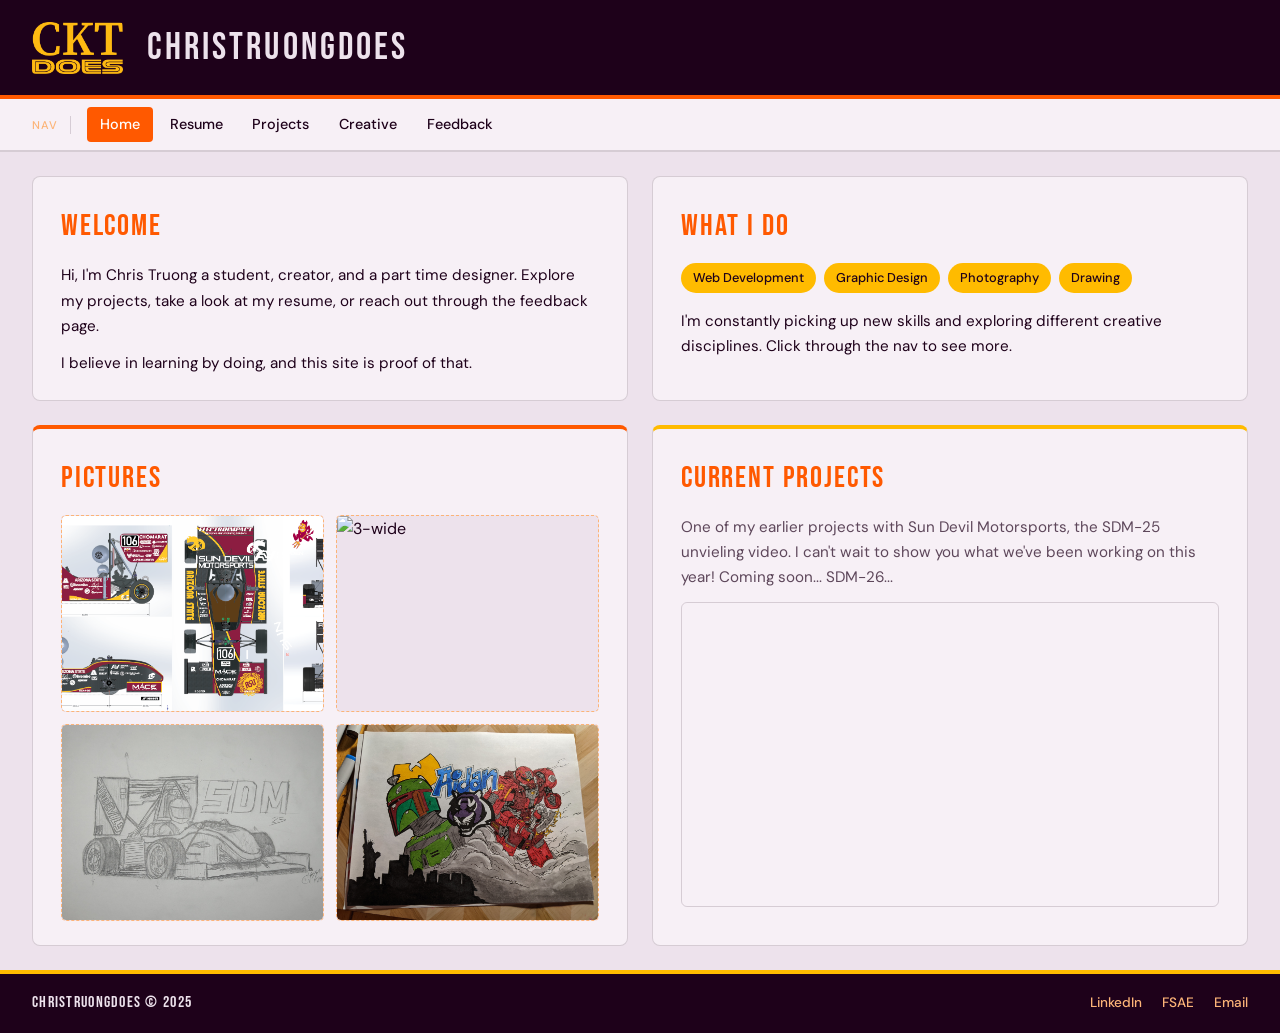
==== index.html @ fc78ecb0 "Add files via upload" ====
<!DOCTYPE html>
<html lang="en">
<head>
  <meta charset="UTF-8" />
  <meta name="viewport" content="width=device-width, initial-scale=1.0"/>
  <title>Chris Truong Does</title>
  <link rel="stylesheet" href="style.css" />
  <link href="https://fonts.googleapis.com/css2?family=Bebas+Neue&family=DM+Sans:wght@300;400;500&display=swap" rel="stylesheet"/>
</head>
<body>

  <header class="site-header">
    <img src="cktdoeslogo.png" alt="CKT Does Logo" class="logo-img" />
    <h1 class="site-title">ChrisTruongDoes</h1>
  </header>

  <nav class="site-nav">
    <span class="nav-label">Nav</span>
    <a href="index.html" class="active">Home</a>
    <a href="#">Resume</a>
    <a href="#">Projects</a>
    <a href="#">Creative</a>
    <a href="#">Feedback</a>
  </nav>

  <main class="main-grid">

    <section class="card card-main">
      <h2>Welcome</h2>
      <p>Hi, I'm Chris Truong a student, creator, and a part time designer. Explore my projects, take a look at my resume, or reach out through the feedback page.</p>
      <p>I believe in learning by doing, and this site is proof of that.</p>
    </section>

    <section class="card card-content">
      <h2>What I Do</h2>
      <ul class="tag-list">
        <li>Web Development</li>
        <li>Graphic Design</li>
        <li>Photography</li>
        <li>Drawing</li>
      </ul>
      <p>I'm constantly picking up new skills and exploring different creative disciplines. Click through the nav to see more.</p>
    </section>

    <section class="card card-pictures">
      <h2>Pictures</h2>
      <div class="image-grid">
        <div class="img-placeholder"><img src="liverywip.png" alt="Livery WIP" /></div>
        <div class="img-placeholder"><img src="IMG_8630.PNG" alt="3-wide" /></div>
        <div class="img-placeholder"><img src="sdm25drawing.jpg" alt="SDM-25 Drawing" /></div>
        <div class="img-placeholder"><img src="aidandrawing.jpg" alt="Collage Drawing" /></div>
      </div>
    </section>

    <section class="card card-about">
      <h2>Current Projects</h2>
      <p class="video-subtitle">One of my earlier projects with Sun Devil Motorsports, the SDM-25 unvieling video. I can't wait to show you what we've been working on this year! Coming soon... SDM-26...</p>
      <div class="video-wrapper">
        <iframe
          src="https://www.youtube.com/embed/dWZ2HD8MaR8"
          title="Current Projects"
          frameborder="0"
          allow="accelerometer; autoplay; clipboard-write; encrypted-media; gyroscope; picture-in-picture"
          allowfullscreen>
        </iframe>
      </div>
    </section>

  </main>

  <footer class="site-footer">
    <div class="footer-inner">
      <span class="footer-name">ChrisTruongDoes &copy; 2025</span>
      <div class="footer-links">
        <a href="#">LinkedIn</a>
        <a href="#">FSAE</a>
        <a href="#">Email</a>
      </div>
    </div>
  </footer>

</body>
</html>
---- style.css ----
/* CSS VARIABLES */
:root {
  --text: #1e011a;
  --background: #ede2ec;
  --primary: #ff5900;
  --secondary: #fcb478;
  --accent: #ffbb00;
  --card-bg: #f7f0f6;
  --border: rgba(30, 1, 26, 0.15);
  --font-display: 'Bebas Neue', sans-serif;
  --font-body: 'DM Sans', sans-serif;
}

/* RESET & BASE */
*, *::before, *::after {
  box-sizing: border-box;
  margin: 0;
  padding: 0;
}

body {
  background-color: var(--background);
  color: var(--text);
  font-family: var(--font-body);
  font-size: 16px;
  line-height: 1.65;
  min-height: 100vh;
  display: flex;
  flex-direction: column;
}

a {
  color: var(--primary);
  text-decoration: none;
  transition: color 0.2s;
}

a:hover {
  color: var(--accent);
}

/* HEADER */
.site-header {
  display: flex;
  align-items: center;
  gap: 1.5rem;
  padding: 1rem 2rem;
  background-color: var(--text);
  border-bottom: 4px solid var(--primary);
}

.logo-img {
  height: 52px;
  width: auto;
  flex-shrink: 0;
  border-radius: 4px;
}

.site-title {
  font-family: var(--font-display);
  font-size: 2.4rem;
  color: var(--background);
  letter-spacing: 0.08em;
  font-weight: 400;
}

/* NAV */
.site-nav {
  display: flex;
  align-items: center;
  gap: 0.25rem;
  padding: 0.5rem 2rem;
  background-color: var(--card-bg);
  border-bottom: 2px solid var(--border);
  flex-wrap: wrap;
}

.nav-label {
  font-size: 0.7rem;
  font-weight: 500;
  text-transform: uppercase;
  letter-spacing: 0.1em;
  color: var(--secondary);
  margin-right: 0.75rem;
  padding-right: 0.75rem;
  border-right: 1px solid var(--border);
}

.site-nav a {
  font-family: var(--font-body);
  font-size: 0.9rem;
  font-weight: 500;
  color: var(--text);
  padding: 0.35rem 0.8rem;
  border-radius: 4px;
  transition: background 0.2s, color 0.2s;
}

.site-nav a:hover {
  background: var(--secondary);
  color: var(--text);
}

.site-nav a.active {
  background: var(--primary);
  color: #fff;
}

/* MAIN GRID */
.main-grid {
  display: grid;
  grid-template-columns: 1fr 1fr;
  grid-template-rows: auto auto;
  gap: 1.5rem;
  padding: 1.5rem 2rem;
  flex: 1;
}

/* CARDS */
.card {
  background: var(--card-bg);
  border: 1.5px solid var(--border);
  border-radius: 8px;
  padding: 1.5rem 1.75rem;
  position: relative;
}

.card h2 {
  font-family: var(--font-display);
  font-size: 1.9rem;
  font-weight: 400;
  letter-spacing: 0.06em;
  color: var(--primary);
  margin-bottom: 0.75rem;
}

.card p {
  font-size: 0.95rem;
  color: var(--text);
  margin-bottom: 0.75rem;
}

.card p:last-child {
  margin-bottom: 0;
}

/* Tag list (What I Do) */
.tag-list {
  list-style: none;
  display: flex;
  flex-wrap: wrap;
  gap: 0.5rem;
  margin-bottom: 1rem;
}

.tag-list li {
  background: var(--accent);
  color: var(--text);
  font-size: 0.8rem;
  font-weight: 500;
  padding: 0.25rem 0.75rem;
  border-radius: 20px;
}

/* PICTURES CARD */
.card-pictures {
  border-top: 4px solid var(--primary);
}

.image-grid {
  display: grid;
  grid-template-columns: repeat(2, 1fr);
  gap: 0.75rem;
  margin-top: 0.75rem;
}

.img-placeholder {
  position: relative;
  aspect-ratio: 4/3;
  background: var(--background);
  border: 1.5px dashed var(--secondary);
  border-radius: 5px;
  overflow: hidden;
}

.img-placeholder img {
  position: absolute;
  inset: 0;
  width: 100%;
  height: 100%;
  object-fit: cover;
  object-position: center;
  display: block;
  border-radius: 4px;
}
/* ABOUT CARD */
.card-about {
  border-top: 4px solid var(--accent);
}

/* FOOTER */
.site-footer {
  background: var(--text);
  border-top: 4px solid var(--accent);
  padding: 1rem 2rem;
}

.footer-inner {
  display: flex;
  align-items: center;
  justify-content: space-between;
  flex-wrap: wrap;
  gap: 0.75rem;
}

.footer-name {
  font-family: var(--font-display);
  font-size: 1rem;
  letter-spacing: 0.08em;
  color: var(--background);
}

.footer-links {
  display: flex;
  gap: 1.25rem;
}

.footer-links a {
  font-size: 0.85rem;
  color: var(--secondary);
  font-weight: 500;
  transition: color 0.2s;
}

.footer-links a:hover {
  color: var(--accent);
}

/* RESPONSIVE */
@media (max-width: 700px) {
  .main-grid {
    grid-template-columns: 1fr;
  }

  .site-title {
    font-size: 1.6rem;
  }

  .site-header {
    padding: 0.75rem 1rem;
  }

  .site-nav {
    padding: 0.5rem 1rem;
  }

  .main-grid {
    padding: 1rem;
  }

  .site-footer {
    padding: 1rem;
  }

  .footer-inner {
    flex-direction: column;
    align-items: flex-start;
  }
}

/* VIDEO EMBED */
.video-subtitle {
  font-size: 0.88rem;
  color: var(--text);
  opacity: 0.7;
  margin-bottom: 0.75rem;
}
 
.video-wrapper {
  position: relative;
  width: 100%;
  padding-bottom: 56.25%; /* 16:9 ratio */
  height: 0;
  overflow: hidden;
  border-radius: 6px;
  border: 1.5px solid var(--border);
}
 
.video-wrapper iframe {
  position: absolute;
  top: 0;
  left: 0;
  width: 100%;
  height: 100%;
  border: 0;
}
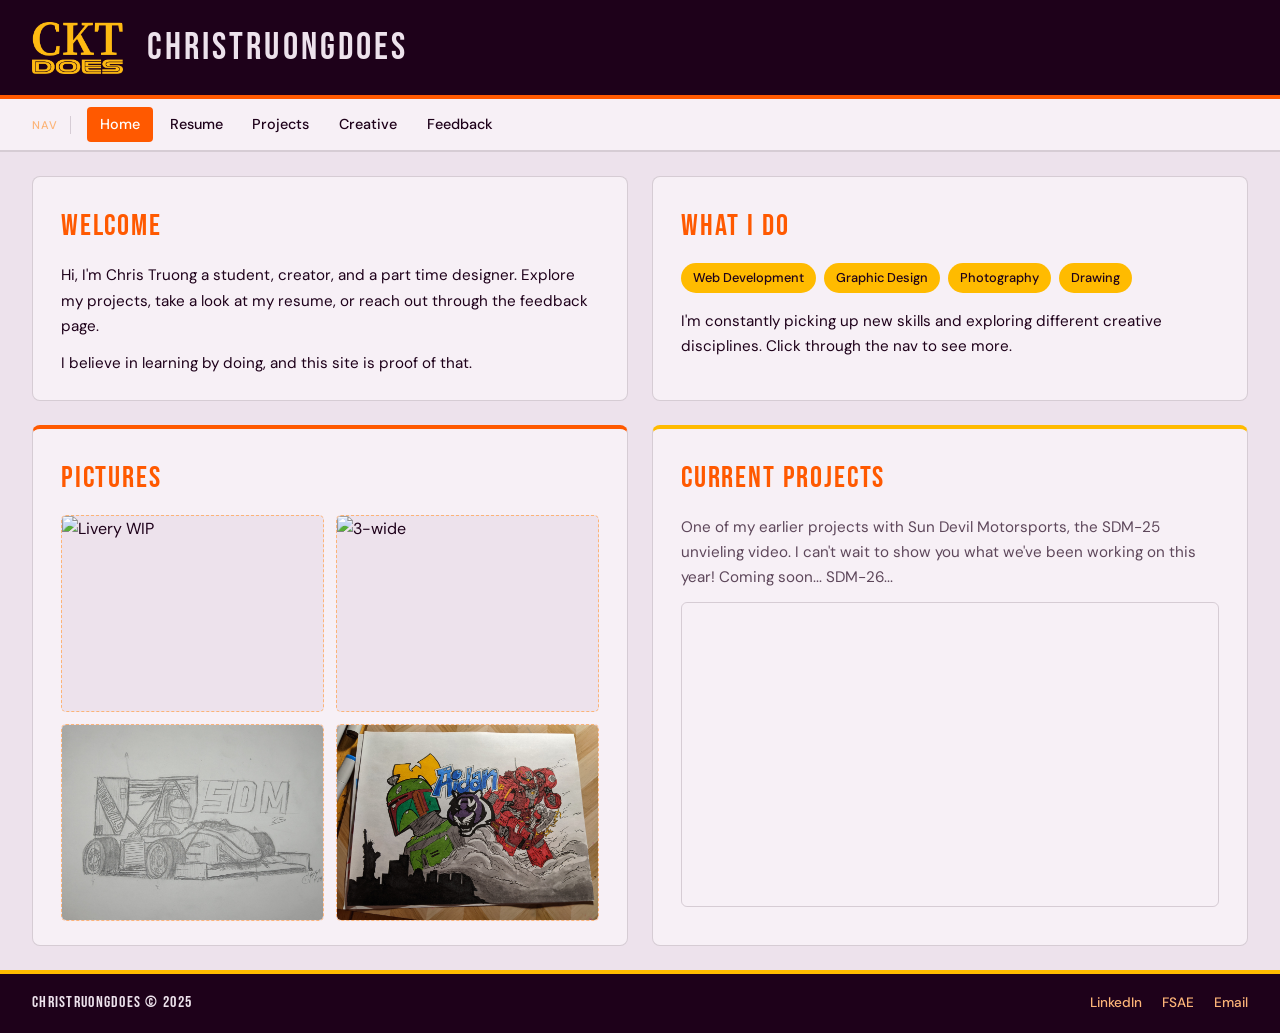
==== commit 78fc674a: "Add files via upload" ====
--- a/index.html
+++ b/index.html
@@ -5,6 +5,7 @@
   <meta name="viewport" content="width=device-width, initial-scale=1.0"/>
   <title>Chris Truong Does</title>
   <link rel="stylesheet" href="style.css" />
+  <link rel="stylesheet" href="lightbox.css" />
   <link href="https://fonts.googleapis.com/css2?family=Bebas+Neue&family=DM+Sans:wght@300;400;500&display=swap" rel="stylesheet"/>
 </head>
 <body>
@@ -17,10 +18,10 @@
   <nav class="site-nav">
     <span class="nav-label">Nav</span>
     <a href="index.html" class="active">Home</a>
-    <a href="#">Resume</a>
-    <a href="#">Projects</a>
-    <a href="#">Creative</a>
-    <a href="#">Feedback</a>
+    <a href="resume.html">Resume</a>
+    <a href="projects.html">Projects</a>
+    <a href="creative.html">Creative</a>
+    <a href="feedback.html">Feedback</a>
   </nav>
 
   <main class="main-grid">
@@ -45,10 +46,10 @@
     <section class="card card-pictures">
       <h2>Pictures</h2>
       <div class="image-grid">
-        <div class="img-placeholder"><img src="liverywip.png" alt="Livery WIP" /></div>
-        <div class="img-placeholder"><img src="IMG_8630.PNG" alt="3-wide" /></div>
-        <div class="img-placeholder"><img src="sdm25drawing.jpg" alt="SDM-25 Drawing" /></div>
-        <div class="img-placeholder"><img src="aidandrawing.jpg" alt="Collage Drawing" /></div>
+        <div class="img-placeholder"><img src="DSC00094 (1).jpg" alt="Livery WIP" class="lb-img" /></div>
+        <div class="img-placeholder"><img src="IMG_8630.PNG" alt="3-wide" class="lb-img" /></div>
+        <div class="img-placeholder"><img src="sdm25drawing.jpg" alt="SDM-25 Drawing" class="lb-img" /></div>
+        <div class="img-placeholder"><img src="aidandrawing.jpg" alt="Collage Drawing" class="lb-img" /></div>
       </div>
     </section>
 
@@ -72,12 +73,13 @@
     <div class="footer-inner">
       <span class="footer-name">ChrisTruongDoes &copy; 2025</span>
       <div class="footer-links">
-        <a href="#">LinkedIn</a>
-        <a href="#">FSAE</a>
+        <a href="https://www.linkedin.com/in/cktruong">LinkedIn</a>
+        <a href="https://sundevilmotorsports.com/">FSAE</a>
         <a href="#">Email</a>
       </div>
     </div>
   </footer>
 
+  <script src="lightbox.js"></script>
 </body>
-</html>+</html>
--- a/style.css
+++ b/style.css
@@ -293,4 +293,571 @@
   width: 100%;
   height: 100%;
   border: 0;
-}+}
+
+/* resume stuff */
+
+.resume-grid {
+      display: grid;
+      grid-template-columns: 2fr 1fr;
+      gap: 1.5rem;
+      padding: 1.5rem 2rem;
+      flex: 1;
+    }
+
+    .resume-embed-wrapper {
+      width: 100%;
+      height: 145vh;
+      border: 1.5px solid var(--border);
+      border-radius: 6px;
+      overflow: hidden;
+      margin-top: 0.75rem;
+      background: var(--background);
+    }
+
+    .resume-embed-wrapper iframe {
+      width: 100%;
+      height: 100%;
+      border: none;
+    }
+
+    .about-sidebar {
+      display: flex;
+      flex-direction: column;
+      gap: 1.5rem;
+    }
+
+    .profile-photo-wrap {
+      width: 100%;
+      aspect-ratio: 3/4;
+      background: var(--background);
+      border-radius: 8px;
+      display: flex;
+      align-items: center;
+      justify-content: center;
+      color: var(--secondary);
+      font-size: 0.85rem;
+      text-align: center;
+      padding: 1rem;
+      overflow: hidden;
+    }
+
+    .profile-photo-wrap img {
+      width: 150%;
+      height: auto;
+      object-fit: cover;
+    }
+
+
+    .detail-list {
+      list-style: none;
+      display: flex;
+      flex-direction: column;
+      gap: 0.6rem;
+      margin-top: 0.5rem;
+    }
+
+    .detail-list li {
+      font-size: 0.9rem;
+      padding-left: 1rem;
+      border-left: 3px solid var(--primary);
+      line-height: 1.4;
+    }
+
+    .detail-list li strong {
+      display: block;
+      font-weight: 500;
+      font-size: 0.8rem;
+      text-transform: uppercase;
+      letter-spacing: 0.05em;
+      color: var(--secondary);
+    }
+
+    @media (max-width: 700px) {
+      .resume-grid {
+        grid-template-columns: 1fr;
+        padding: 1rem;
+      }
+      .resume-placeholder,
+      .resume-embed-wrapper {
+        height: 60vh;
+      }
+    }
+
+/* projects */
+.projects-wrap {
+      padding: 1.5rem 2rem;
+      flex: 1;
+      max-width: 900px;
+      margin: 0 auto;
+      width: 100%;
+    }
+
+    .projects-header {
+      margin-bottom: 1.5rem;
+    }
+
+    .projects-header h2 {
+      font-family: var(--font-display);
+      font-size: 2.2rem;
+      font-weight: 400;
+      letter-spacing: 0.06em;
+      color: var(--primary);
+    }
+
+    .projects-header p {
+      font-size: 0.95rem;
+      margin-top: 0.25rem;
+      opacity: 0.75;
+    }
+
+    .project-accordion {
+      display: flex;
+      flex-direction: column;
+      gap: 1rem;
+    }
+
+    .project-item {
+      background: var(--card-bg);
+      border: 1.5px solid var(--border);
+      border-radius: 8px;
+      overflow: hidden;
+    }
+
+    .project-trigger {
+      width: 100%;
+      background: none;
+      border: none;
+      cursor: pointer;
+      padding: 1.25rem 1.75rem;
+      display: flex;
+      align-items: center;
+      justify-content: space-between;
+      gap: 1rem;
+      text-align: left;
+      transition: background 0.15s;
+    }
+
+    .project-trigger:hover {
+      background: var(--background);
+    }
+
+    .project-trigger-left {
+      display: flex;
+      align-items: center;
+      gap: 1rem;
+    }
+
+    .project-tag {
+      background: var(--accent);
+      color: var(--text);
+      font-size: 0.72rem;
+      font-weight: 500;
+      padding: 0.2rem 0.65rem;
+      border-radius: 20px;
+      white-space: nowrap;
+      text-transform: uppercase;
+      letter-spacing: 0.05em;
+    }
+
+    .project-title {
+      font-family: var(--font-display);
+      font-size: 1.5rem;
+      font-weight: 400;
+      letter-spacing: 0.05em;
+      color: var(--text);
+    }
+
+    .project-year {
+      font-size: 0.8rem;
+      color: var(--secondary);
+      font-weight: 500;
+    }
+
+    .project-chevron {
+      width: 22px;
+      height: 22px;
+      flex-shrink: 0;
+      color: var(--primary);
+      transition: transform 0.25s ease;
+    }
+
+    .project-item.open .project-chevron {
+      transform: rotate(180deg);
+    }
+
+    .project-item.open .project-trigger {
+      border-bottom: 1.5px solid var(--border);
+    }
+
+    .project-body {
+      display: none;
+      padding: 1.5rem 1.75rem;
+    }
+
+    .project-item.open .project-body {
+      display: block;
+      animation: slideDown 0.2s ease;
+    }
+
+    @keyframes slideDown {
+      from { opacity: 0; transform: translateY(-6px); }
+      to   { opacity: 1; transform: translateY(0); }
+    }
+
+    .project-description {
+      font-size: 0.95rem;
+      line-height: 1.7;
+      margin-bottom: 1.25rem;
+    }
+
+    .project-images {
+      display: grid;
+      grid-template-columns: repeat(auto-fill, minmax(180px, 1fr));
+      gap: 0.75rem;
+      margin-bottom: 1.25rem;
+    }
+
+    .project-img-slot {
+      position: relative;
+      aspect-ratio: 4/3;
+      background: var(--background);
+      border: 1.5px dashed var(--secondary);
+      border-radius: 5px;
+      overflow: hidden;
+    }
+
+    .project-img-slot img {
+      position: absolute;
+      inset: 0;
+      width: 100%;
+      height: 100%;
+      object-fit: cover;
+      border-radius: 4px;
+    }
+
+    .project-img-slot .img-label {
+      position: absolute;
+      inset: 0;
+      display: flex;
+      align-items: center;
+      justify-content: center;
+      font-size: 0.8rem;
+      color: var(--secondary);
+      text-align: center;
+      padding: 0.5rem;
+    }
+
+    .project-meta {
+      display: flex;
+      flex-wrap: wrap;
+      gap: 0.5rem;
+    }
+
+    .project-meta-chip {
+      background: var(--background);
+      border: 1.5px solid var(--border);
+      color: var(--text);
+      font-size: 0.8rem;
+      font-weight: 500;
+      padding: 0.25rem 0.75rem;
+      border-radius: 20px;
+    }
+
+    @media (max-width: 700px) {
+      .projects-wrap { padding: 1rem; }
+    }
+/* creative */
+.creative-wrap {
+      padding: 1.5rem 2rem;
+      flex: 1;
+    }
+
+    .creative-header {
+      margin-bottom: 1.5rem;
+    }
+
+    .creative-header h2 {
+      font-family: var(--font-display);
+      font-size: 2.2rem;
+      font-weight: 400;
+      letter-spacing: 0.06em;
+      color: var(--primary);
+    }
+
+    .creative-header p {
+      font-size: 0.95rem;
+      margin-top: 0.25rem;
+      opacity: 0.75;
+    }
+
+    .creative-entry {
+      display: grid;
+      grid-template-columns: 1fr 1fr;
+      gap: 0;
+      background: var(--card-bg);
+      border: 1.5px solid var(--border);
+      border-radius: 8px;
+      overflow: hidden;
+      margin-bottom: 1.5rem;
+    }
+
+    /* Alternate image side on even entries */
+    .creative-entry:nth-child(even) .creative-img-col { order: 2; }
+    .creative-entry:nth-child(even) .creative-info-col {
+      order: 1;
+      border-left: none;
+      border-right: 1.5px solid var(--border);
+    }
+
+    .creative-img-col {
+      position: relative;
+      min-height: 300px;
+      background: var(--background);
+    }
+
+    .creative-img-col img {
+      position: absolute;
+      inset: 0;
+      width: 100%;
+      height: 100%;
+      object-fit: cover;
+      display: block;
+    }
+
+    .creative-img-placeholder {
+      position: absolute;
+      inset: 0;
+      display: flex;
+      align-items: center;
+      justify-content: center;
+      color: var(--secondary);
+      font-size: 0.85rem;
+      text-align: center;
+      padding: 1rem;
+      border: 2px dashed var(--secondary);
+      border-radius: 0;
+    }
+
+    .creative-info-col {
+      padding: 1.75rem;
+      border-left: 1.5px solid var(--border);
+      display: flex;
+      flex-direction: column;
+      justify-content: center;
+      gap: 0.75rem;
+    }
+
+    .creative-category {
+      font-size: 0.72rem;
+      font-weight: 500;
+      text-transform: uppercase;
+      letter-spacing: 0.1em;
+      color: var(--secondary);
+    }
+
+    .creative-title {
+      font-family: var(--font-display);
+      font-size: 1.8rem;
+      font-weight: 400;
+      letter-spacing: 0.05em;
+      color: var(--primary);
+      line-height: 1.1;
+    }
+
+    .creative-desc {
+      font-size: 0.93rem;
+      line-height: 1.7;
+      color: var(--text);
+    }
+
+    .creative-tools {
+      display: flex;
+      flex-wrap: wrap;
+      gap: 0.4rem;
+      margin-top: 0.25rem;
+    }
+
+    .creative-tool-chip {
+      background: var(--accent);
+      color: var(--text);
+      font-size: 0.75rem;
+      font-weight: 500;
+      padding: 0.2rem 0.65rem;
+      border-radius: 20px;
+    }
+
+    @media (max-width: 700px) {
+      .creative-wrap { padding: 1rem; }
+      .creative-entry { grid-template-columns: 1fr; }
+      .creative-entry:nth-child(even) .creative-img-col,
+      .creative-entry:nth-child(even) .creative-info-col { order: unset; }
+      .creative-entry:nth-child(even) .creative-info-col {
+        border-right: none;
+        border-top: 1.5px solid var(--border);
+      }
+      .creative-img-col { min-height: 220px; }
+      .creative-info-col {
+        border-left: none;
+        border-top: 1.5px solid var(--border);
+      }
+    }
+/* feedback */
+.feedback-wrap {
+      padding: 1.5rem 2rem;
+      flex: 1;
+      display: flex;
+      align-items: flex-start;
+      justify-content: center;
+    }
+
+    .feedback-card {
+      background: var(--card-bg);
+      border: 1.5px solid var(--border);
+      border-top: 4px solid var(--primary);
+      border-radius: 8px;
+      padding: 2rem 2.25rem;
+      width: 100%;
+      max-width: 580px;
+    }
+
+    .feedback-card h2 {
+      font-family: var(--font-display);
+      font-size: 2.2rem;
+      font-weight: 400;
+      letter-spacing: 0.06em;
+      color: var(--primary);
+      margin-bottom: 1.5rem;
+    }
+
+    .form-group {
+      display: flex;
+      flex-direction: column;
+      gap: 0.35rem;
+      margin-bottom: 1.1rem;
+    }
+
+    .form-group label {
+      font-size: 0.85rem;
+      font-weight: 500;
+      color: var(--text);
+      letter-spacing: 0.02em;
+    }
+
+    .form-group input[type="text"],
+    .form-group input[type="email"],
+    .form-group select,
+    .form-group textarea {
+      width: 100%;
+      padding: 0.6rem 0.85rem;
+      font-family: var(--font-body);
+      font-size: 0.93rem;
+      color: var(--text);
+      background: var(--background);
+      border: 1.5px solid var(--border);
+      border-radius: 5px;
+      outline: none;
+      transition: border-color 0.2s, box-shadow 0.2s;
+      appearance: none;
+      -webkit-appearance: none;
+    }
+
+    .form-group select {
+      background-image: url("data:image/svg+xml,%3Csvg xmlns='http://www.w3.org/2000/svg' width='12' height='8' viewBox='0 0 12 8'%3E%3Cpath d='M1 1l5 5 5-5' stroke='%23fcb478' stroke-width='2' fill='none' stroke-linecap='round'/%3E%3C/svg%3E");
+      background-repeat: no-repeat;
+      background-position: right 0.85rem center;
+      padding-right: 2.25rem;
+      cursor: pointer;
+    }
+
+    .form-group input:focus,
+    .form-group select:focus,
+    .form-group textarea:focus {
+      border-color: var(--primary);
+      box-shadow: 0 0 0 3px rgba(255, 89, 0, 0.12);
+    }
+
+    .form-group textarea {
+      resize: vertical;
+      min-height: 130px;
+      line-height: 1.6;
+    }
+
+    .form-checkbox-group {
+      margin-bottom: 1.5rem;
+    }
+
+    .checkbox-label-text {
+      font-size: 0.88rem;
+      font-weight: 500;
+      color: var(--text);
+      display: block;
+      margin-bottom: 0.6rem;
+    }
+
+    .checkbox-options {
+      display: flex;
+      gap: 1.5rem;
+      flex-wrap: wrap;
+    }
+
+    .checkbox-option {
+      display: flex;
+      align-items: center;
+      gap: 0.45rem;
+      cursor: pointer;
+      font-size: 0.9rem;
+      font-weight: 500;
+      color: var(--text);
+      user-select: none;
+    }
+
+    .checkbox-option input[type="checkbox"] {
+      width: 18px;
+      height: 18px;
+      accent-color: var(--primary);
+      cursor: pointer;
+      flex-shrink: 0;
+    }
+
+    .btn-submit {
+      width: 100%;
+      padding: 0.8rem 1.5rem;
+      background: var(--primary);
+      color: #fff;
+      font-family: var(--font-display);
+      font-size: 1.3rem;
+      font-weight: 400;
+      letter-spacing: 0.08em;
+      border: none;
+      border-radius: 5px;
+      cursor: pointer;
+      transition: background 0.2s, transform 0.1s;
+    }
+
+    .btn-submit:hover {
+      background: var(--accent);
+      color: var(--text);
+    }
+
+    .btn-submit:active {
+      transform: scale(0.98);
+    }
+
+    .success-msg {
+      display: none;
+      background: #e8f9ef;
+      border: 1.5px solid #6ecf96;
+      color: #1a6636;
+      border-radius: 6px;
+      padding: 1rem 1.25rem;
+      font-size: 0.92rem;
+      font-weight: 500;
+      margin-top: 1rem;
+      text-align: center;
+    }
+
+    @media (max-width: 700px) {
+      .feedback-wrap { padding: 1rem; }
+      .feedback-card { padding: 1.5rem 1.25rem; }
+    }
